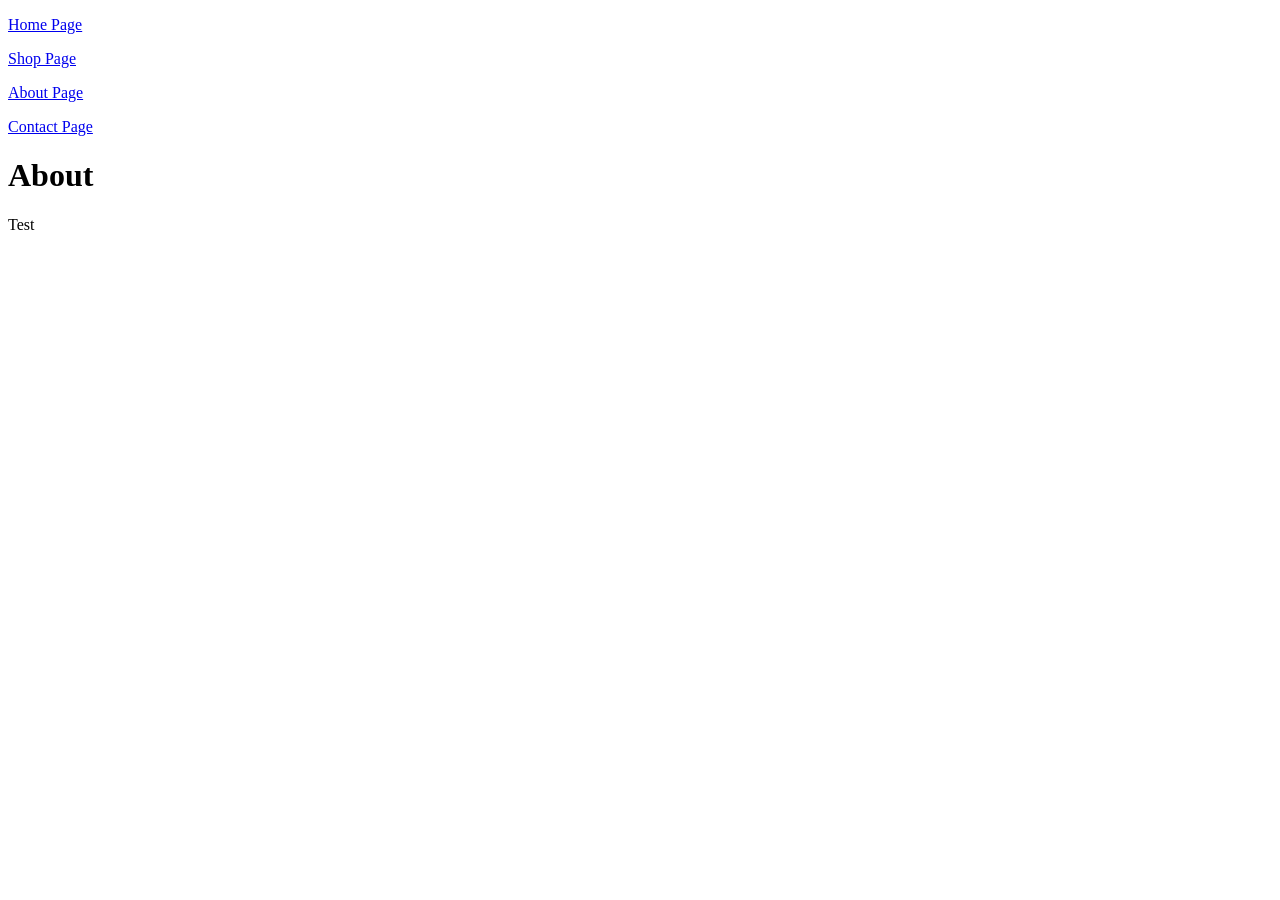
==== about.html @ 656374a6 "testing css and assets" ====
<!DOCTYPE html>

<head>
    <link rel="stylesheet" href="styles.css">

    <nav>
        <p><a href="index.html">Home Page</a></p>
        <p><a href="shop.html">Shop Page</a></p>
        <p><a href="about.html">About Page</a></p>
        <p><a href="contact.html">Contact Page</a></p>
    </nav>
</head>

<body>
    <h1>About</h1>
    <p>Test</p>
</body>
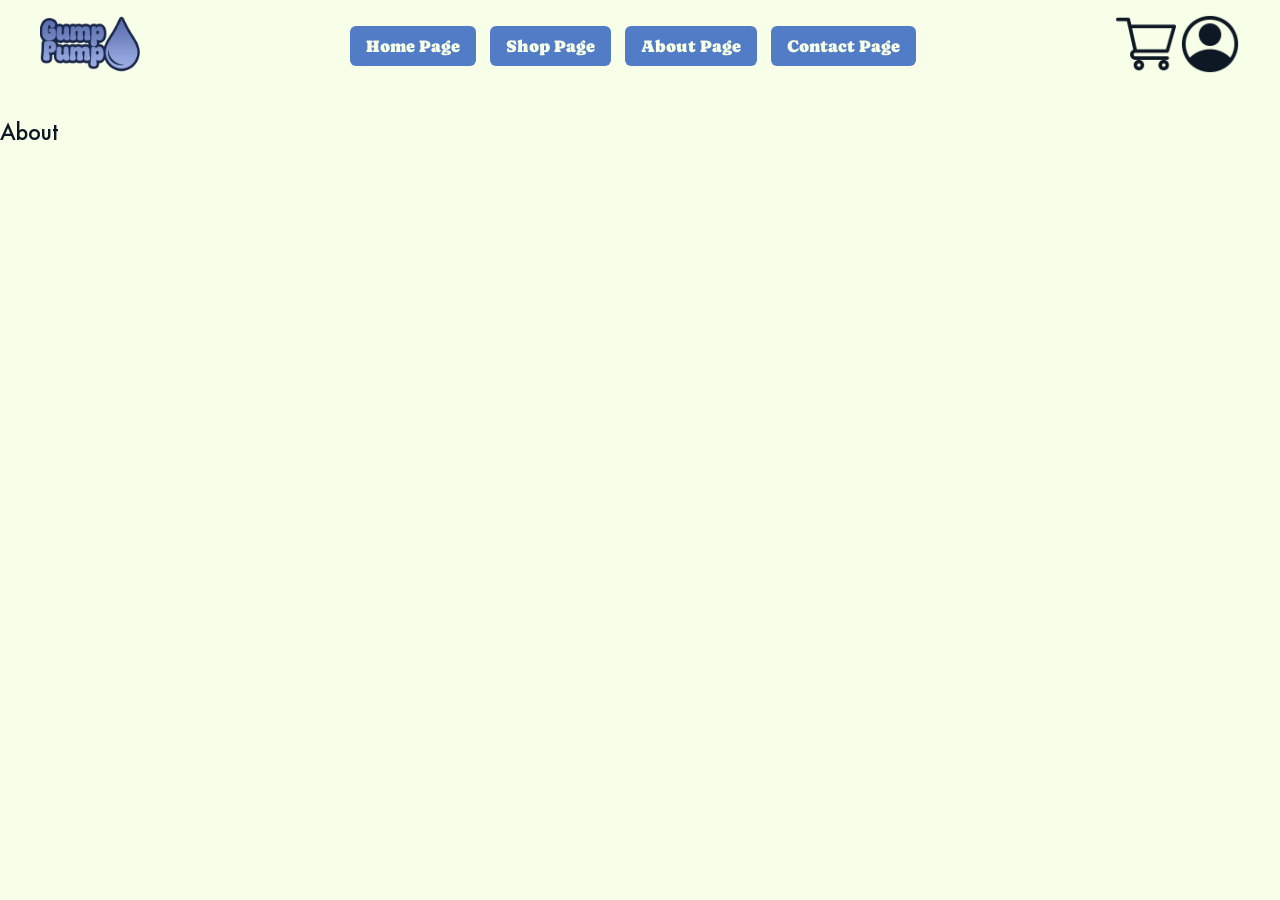
==== commit 05c5b3a7: "added the new navigation bar to all pages" ====
--- a/about.html
+++ b/about.html
@@ -1,17 +1,28 @@
 <!DOCTYPE html>
 
 <head>
-    <link rel="stylesheet" href="styles.css">
+    <link rel="stylesheet" href="css/styles.css">
 
-    <nav>
-        <p><a href="index.html">Home Page</a></p>
-        <p><a href="shop.html">Shop Page</a></p>
-        <p><a href="about.html">About Page</a></p>
-        <p><a href="contact.html">Contact Page</a></p>
-    </nav>
+    <div class="nav">
+        <div class="logo">
+            <img src="assets/logo/GumpPumpFINALlogo.png" style="width:100px;height:60px;">
+        </div>
+        
+        <div class="menu">
+            <a href="index.html">Home Page</a>
+            <a href="shop.html">Shop Page</a>
+            <a href="about.html">About Page</a>
+            <a href="contact.html">Contact Page</a>
+        </div>
+
+        <div class="icons">
+            <a href="a"><img src="assets/images/CartIcon.png" style="width:60px;height:60px;"></a>
+            <a href="a"><img src="assets/images/UserIcon.png" style="width:60px;height:60px;"></a>
+        </div>
+    </div>
+
 </head>
 
 <body>
-    <h1>About</h1>
-    <p>Test</p>
+    <p>About</p>
 </body>
--- a/css/styles.css
+++ b/css/styles.css
@@ -0,0 +1,43 @@
+@font-face {
+    font-family: 'Futura';
+    src: url('../assets/fonts/FuturaCyrillicMedium.ttf') format('truetype');
+}
+
+@font-face {
+    font-family: 'Caprasimo';
+    src: url('../assets/fonts/Caprasimo-Regular.ttf') format('truetype');
+}
+
+body {
+    background-color: #f8ffe8;
+    margin: 0;
+}
+
+.nav {
+    display: flex;
+    justify-content: space-between;
+    align-items: center;
+    padding: 14px 40px;
+}
+
+.menu a {
+    background-color: #527cc6;
+    text-decoration: none;
+    color: #f8ffe8;
+    font-family: 'Caprasimo';
+    font-size: 17px;
+    padding: 10px 16px;
+    margin-left: 10px;
+    border-radius: 6px;
+    transition: 0.3s;
+}
+
+.menu a:hover {
+    background-color: #0b2545;
+}
+
+p {
+    font-family: 'Futura';
+    color: #0d1824;
+    font-size: 24px;
+}
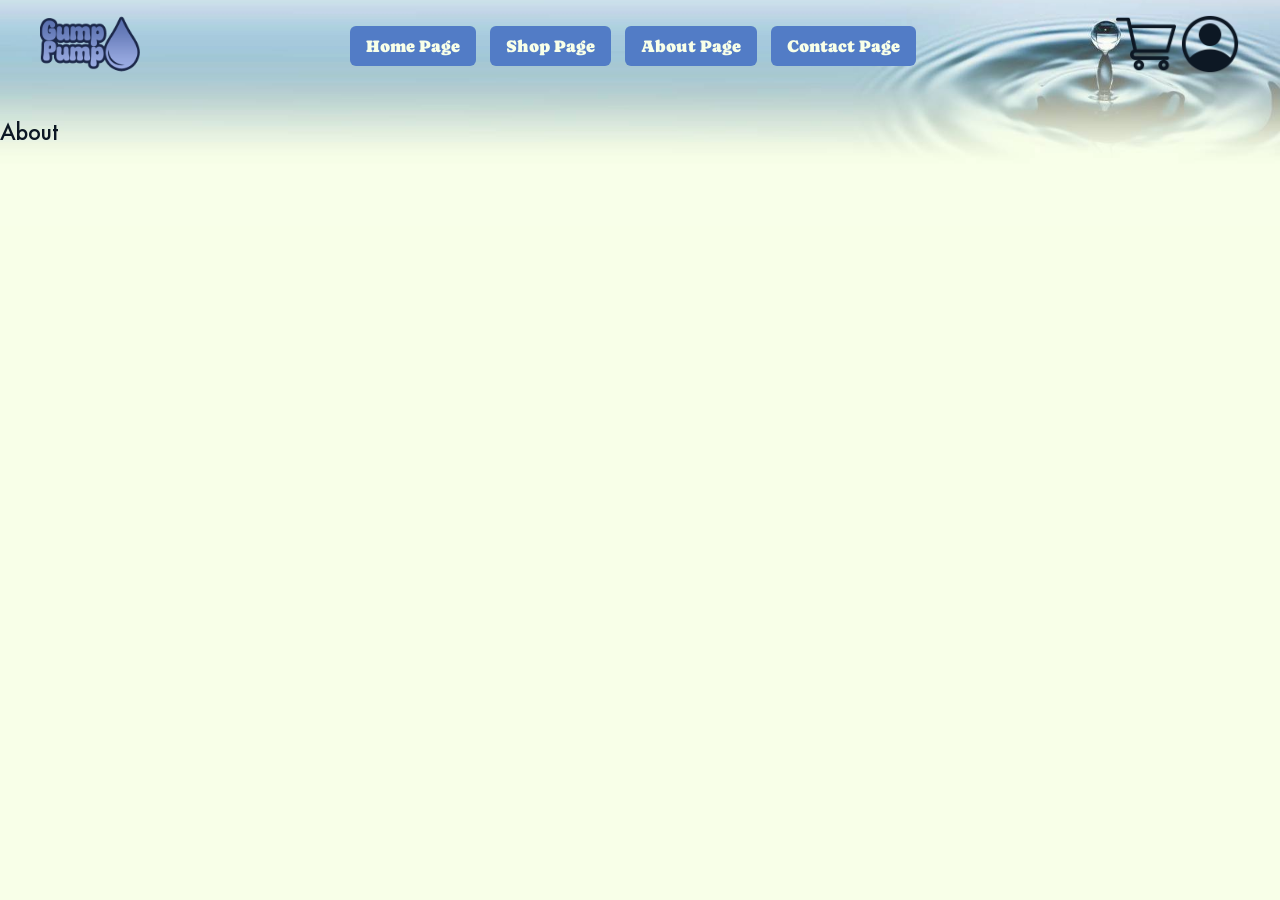
==== commit e5c6608a: "banner" ====
--- a/about.html
+++ b/about.html
@@ -2,6 +2,9 @@
 
 <head>
     <link rel="stylesheet" href="css/styles.css">
+    <title>
+        GumpPump | About
+    </title>
 
     <div class="nav">
         <div class="logo">
@@ -24,5 +27,8 @@
 </head>
 
 <body>
+    <div class="banner">
+        <img src="assets/images/WaterSplashFull.jpg" style="width:100vw;">
+    </div>
     <p>About</p>
 </body>
--- a/css/styles.css
+++ b/css/styles.css
@@ -18,6 +18,7 @@
     justify-content: space-between;
     align-items: center;
     padding: 14px 40px;
+    z-index:10;
 }
 
 .menu a {
@@ -36,6 +37,12 @@
     background-color: #0b2545;
 }
 
+.banner {
+    position:absolute;
+    z-index:-10;
+    top:-50px;
+}
+
 p {
     font-family: 'Futura';
     color: #0d1824;
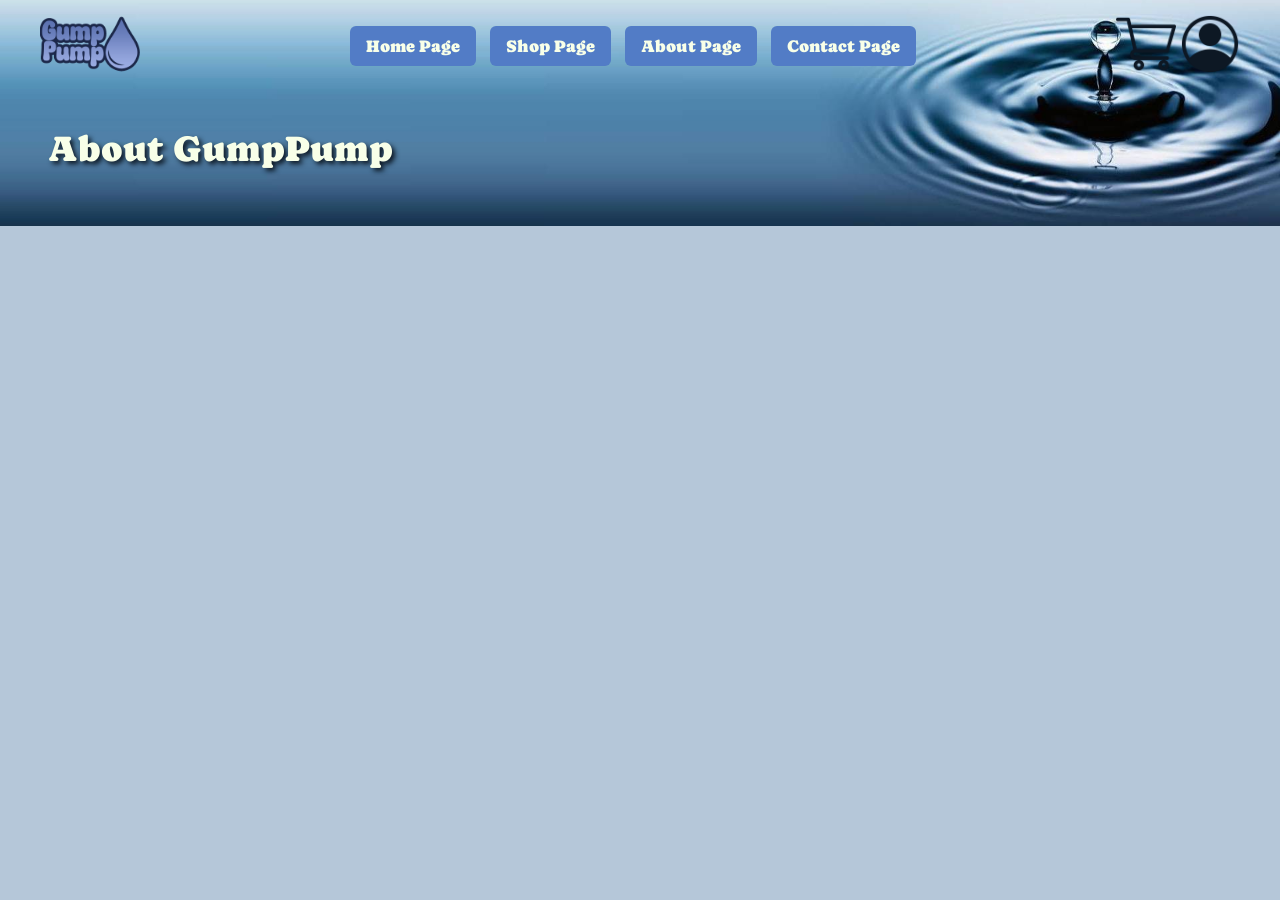
==== commit 781be2a0: "updated banner + headings" ====
--- a/about.html
+++ b/about.html
@@ -28,7 +28,10 @@
 
 <body>
     <div class="banner">
-        <img src="assets/images/WaterSplashFull.jpg" style="width:100vw;">
+        <img src="assets/images/WaterSplashNoGradient.jpg" style="width:100vw;">
     </div>
-    <p>About</p>
+    
+    <div class="slogan">
+        <p>About GumpPump</p>
+    </div>
 </body>
--- a/css/styles.css
+++ b/css/styles.css
@@ -9,7 +9,7 @@
 }
 
 body {
-    background-color: #f8ffe8;
+    background-color: #b5c7d9;
     margin: 0;
 }
 
@@ -35,6 +35,7 @@
 
 .menu a:hover {
     background-color: #0b2545;
+    box-shadow: 3px 3px 5px #0d1824;
 }
 
 .banner {
@@ -47,4 +48,13 @@
     font-family: 'Futura';
     color: #0d1824;
     font-size: 24px;
+}
+
+.slogan p {
+    font-family: 'Caprasimo';
+    color: #f8ffe8;
+    text-shadow: 3px 3px 5px #0d1824;
+    font-size: 36px;
+    margin-left: 48px;
+    z-index: 10;
 }
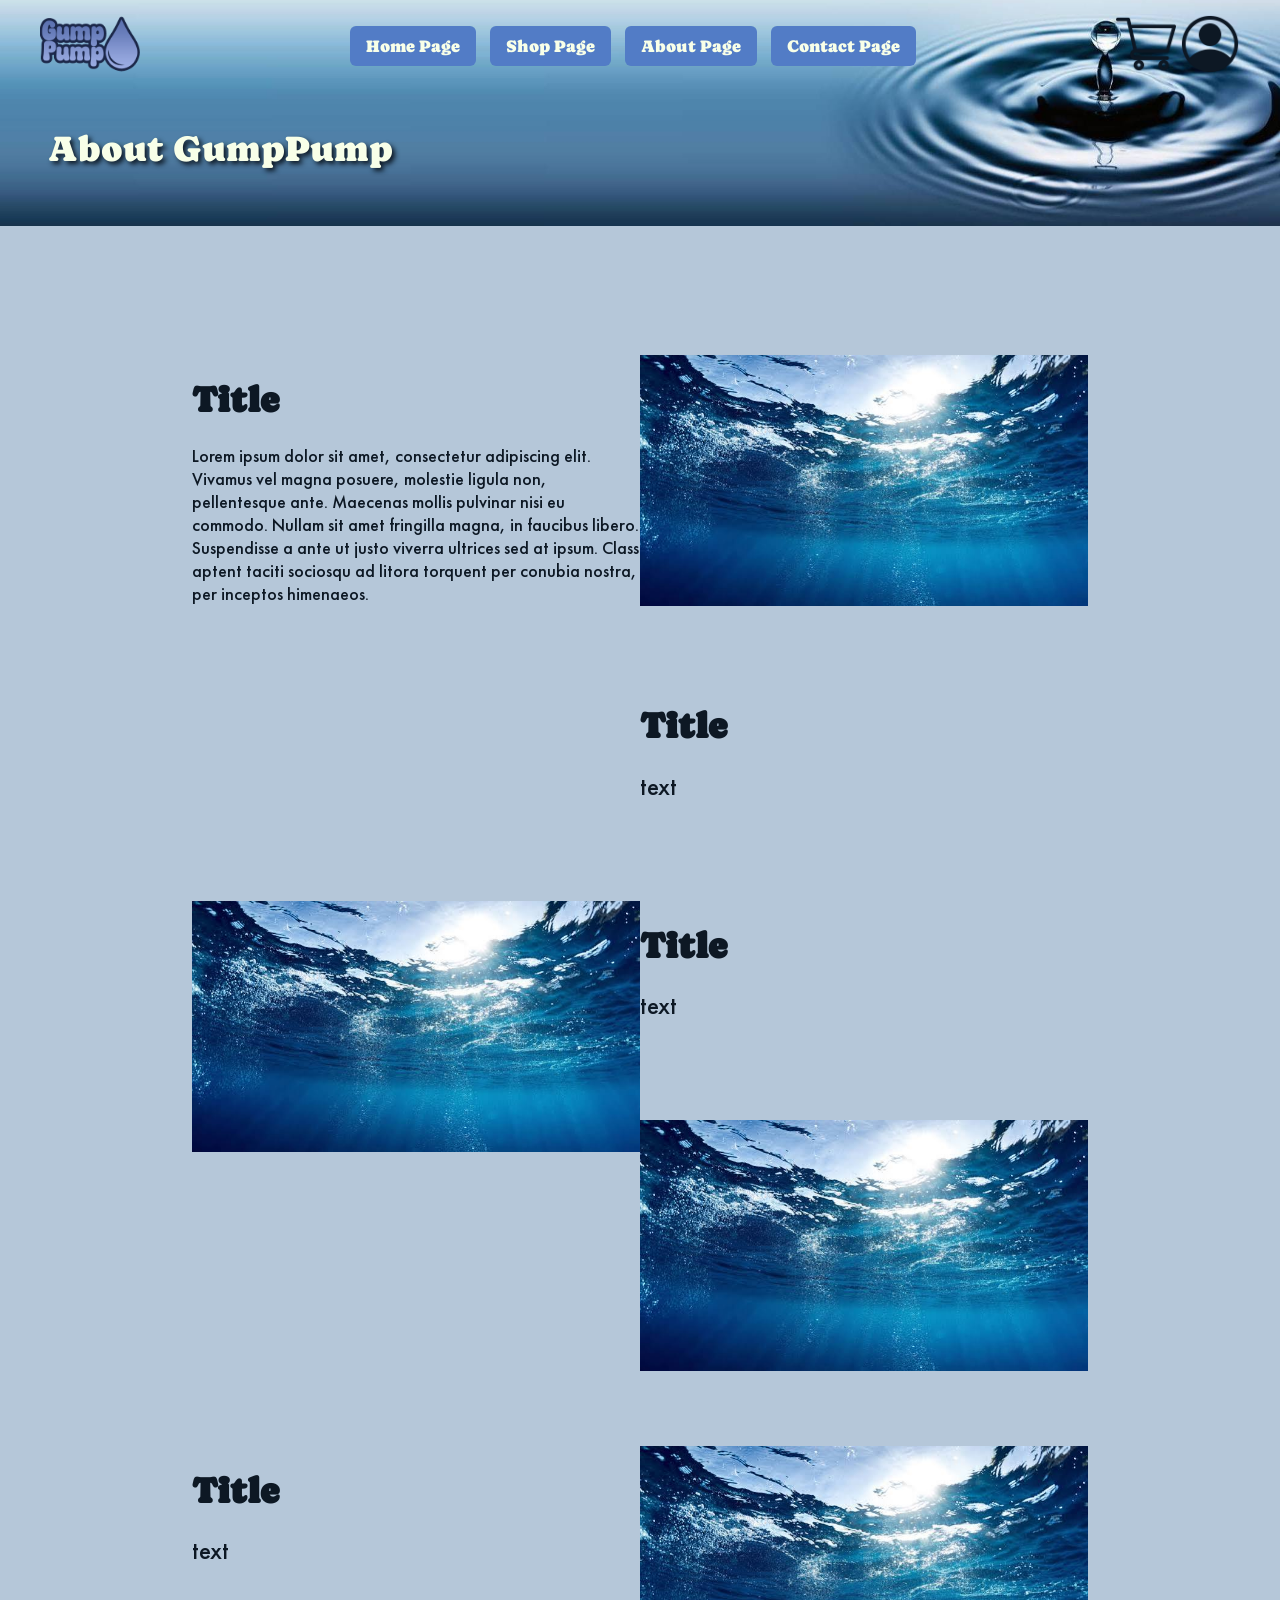
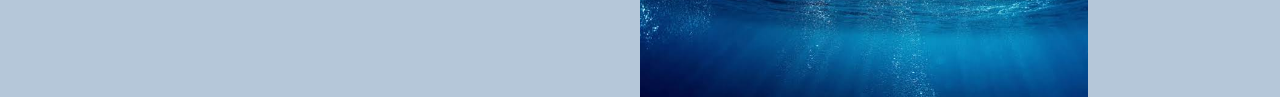
==== commit 254ddb67: "added about page template" ====
--- a/about.html
+++ b/about.html
@@ -2,13 +2,13 @@
 
 <head>
     <link rel="stylesheet" href="css/styles.css">
-    <title>
+    <Title>
         GumpPump | About
-    </title>
+    </Title>
 
     <div class="nav">
         <div class="logo">
-            <img src="assets/logo/GumpPumpFINALlogo.png" style="width:100px;height:60px;">
+            <a href="index.html"><img src="assets/logo/GumpPumpFINALlogo.png" style="width:100px;height:60px;"></a>
         </div>
         
         <div class="menu">
@@ -34,4 +34,38 @@
     <div class="slogan">
         <p>About GumpPump</p>
     </div>
+
+
+    <div class="aboutbox">
+        <div class="textbox" style="padding-top:150px;">
+            <h1>Title</h1>
+            <p style="font-size:18px;">Lorem ipsum dolor sit amet, consectetur adipiscing elit. Vivamus vel magna posuere, molestie ligula non, pellentesque ante. Maecenas mollis pulvinar nisi eu commodo. Nullam sit amet fringilla magna, in faucibus libero. Suspendisse a ante ut justo viverra ultrices sed at ipsum. Class aptent taciti sociosqu ad litora torquent per conubia nostra, per inceptos himenaeos.</p>
+        </div>
+        <img src="assets/images/underwater.jpg" style="padding-top:150px;">
+    </div>
+
+    <div class="aboutbox">
+        <div class="textbox">
+            <h1>Title</h1>
+            <p>text</p>
+        </div>
+        <img src="assets/images/underwater.jpg">
+    </div>
+
+    <div class="aboutbox">
+        <div class="textbox">
+            <h1>Title</h1>
+            <p>text</p>
+        </div>
+        <img src="assets/images/underwater.jpg">
+    </div>
+
+    <div class="aboutbox">
+        <div class="textbox">
+            <h1>Title</h1>
+            <p>text</p>
+        </div>
+        <img src="assets/images/underwater.jpg">
+    </div>
+
 </body>
--- a/css/styles.css
+++ b/css/styles.css
@@ -50,6 +50,12 @@
     font-size: 24px;
 }
 
+h1 {
+    font-family: 'Caprasimo';
+    color: #0d1824;
+    font-size: 36px;
+}
+
 .slogan p {
     font-family: 'Caprasimo';
     color: #f8ffe8;
@@ -57,4 +63,133 @@
     font-size: 36px;
     margin-left: 48px;
     z-index: 10;
-}+}
+
+/* c#0d1824its to geeksforgeeks for the scrolling img gallery code
+https://www.geeksforgeeks.org/css/how-to-create-an-image-gallery-with-a-horizontal-scrollbar-using-css/ */
+
+.gallerybox {
+    overflow-x: auto;
+    width: 65vw;
+    margin-left: 17.5vw;
+}
+
+.imgbox p {
+    width: 350px;
+    height: 350px;
+    margin: 10px 20px 10px 20px;
+    border-radius: 20px;
+    border: transparent;
+    text-align: center;
+    align-items: center;
+    justify-content: center;
+    display: flex;
+    color: #f8ffe8;
+    font-family: 'Caprasimo';
+    background-color: #527cc6;
+    -webkit-text-stroke: 8px #0d1824;
+    paint-order: stroke fill;
+    font-size: 32px;
+    transition: 0.3s;
+}
+
+.imgbox img {
+    width: 350px;
+    height: 350px;
+    margin: 10px 20px 10px 20px;
+    border-radius: 20px;
+    border: transparent;
+    background-color: #f8ffe8;
+    transition: 0.3s;
+}
+
+.imgbox img:hover {
+    box-shadow: 6px 6px 10px #0d1824;
+    transition: 0.3s;
+}
+
+.imgbox p:hover {
+    box-shadow: 6px 6px 10px #0d1824;
+    transition: 0.3s;
+}
+
+.imgbox {
+    display: flex;
+    flex-wrap: nowrap;
+}
+
+.gallerytitle {
+    font-family: 'Caprasimo';
+    text-align: center;
+    padding: 50px 0px 20px 0px;
+}
+
+.linksection {
+    width: 65%;
+    height: 350px;
+    margin-left: 17.5%;
+    margin-top: 50px;
+    background-color: #0b2545;
+    transition: 0.3s;
+}
+
+.linksection:hover {
+    box-shadow: 6px 6px 10px #0d1824;
+    transition: 0.3s;
+}
+
+.linksection p {
+    width: 40%;
+    padding-left: 5%;
+    padding-right: 5%;
+    height: 100%;
+    float: left;
+    color: #f8ffe8;
+    text-align: center;
+}
+
+.linksection img {
+    width: 50%;
+    height: 100%;
+    float: left;
+    object-fit: cover;
+}
+
+.aboutbox {
+    margin-left: 15%;
+    width: 70%;
+    
+}
+
+.aboutbox .textbox {
+    float: left;
+    width: 50%;
+    padding-top: 75px;
+}
+
+.aboutbox img {
+    float: left;
+    width: 50%;
+    object-fit: cover;
+    padding-top: 75px;
+}
+
+.contactbox {
+    margin-left: 15%;
+    width: 70%;
+    
+}
+
+.contactbox .textbox {
+    float: left;
+    width: 40%;
+    padding-top: 75px;
+    margin-left: 5%;
+}
+
+.contactbox img {
+    float: left;
+    width: 50%;
+    object-fit: cover;
+    padding-top: 75px;
+}
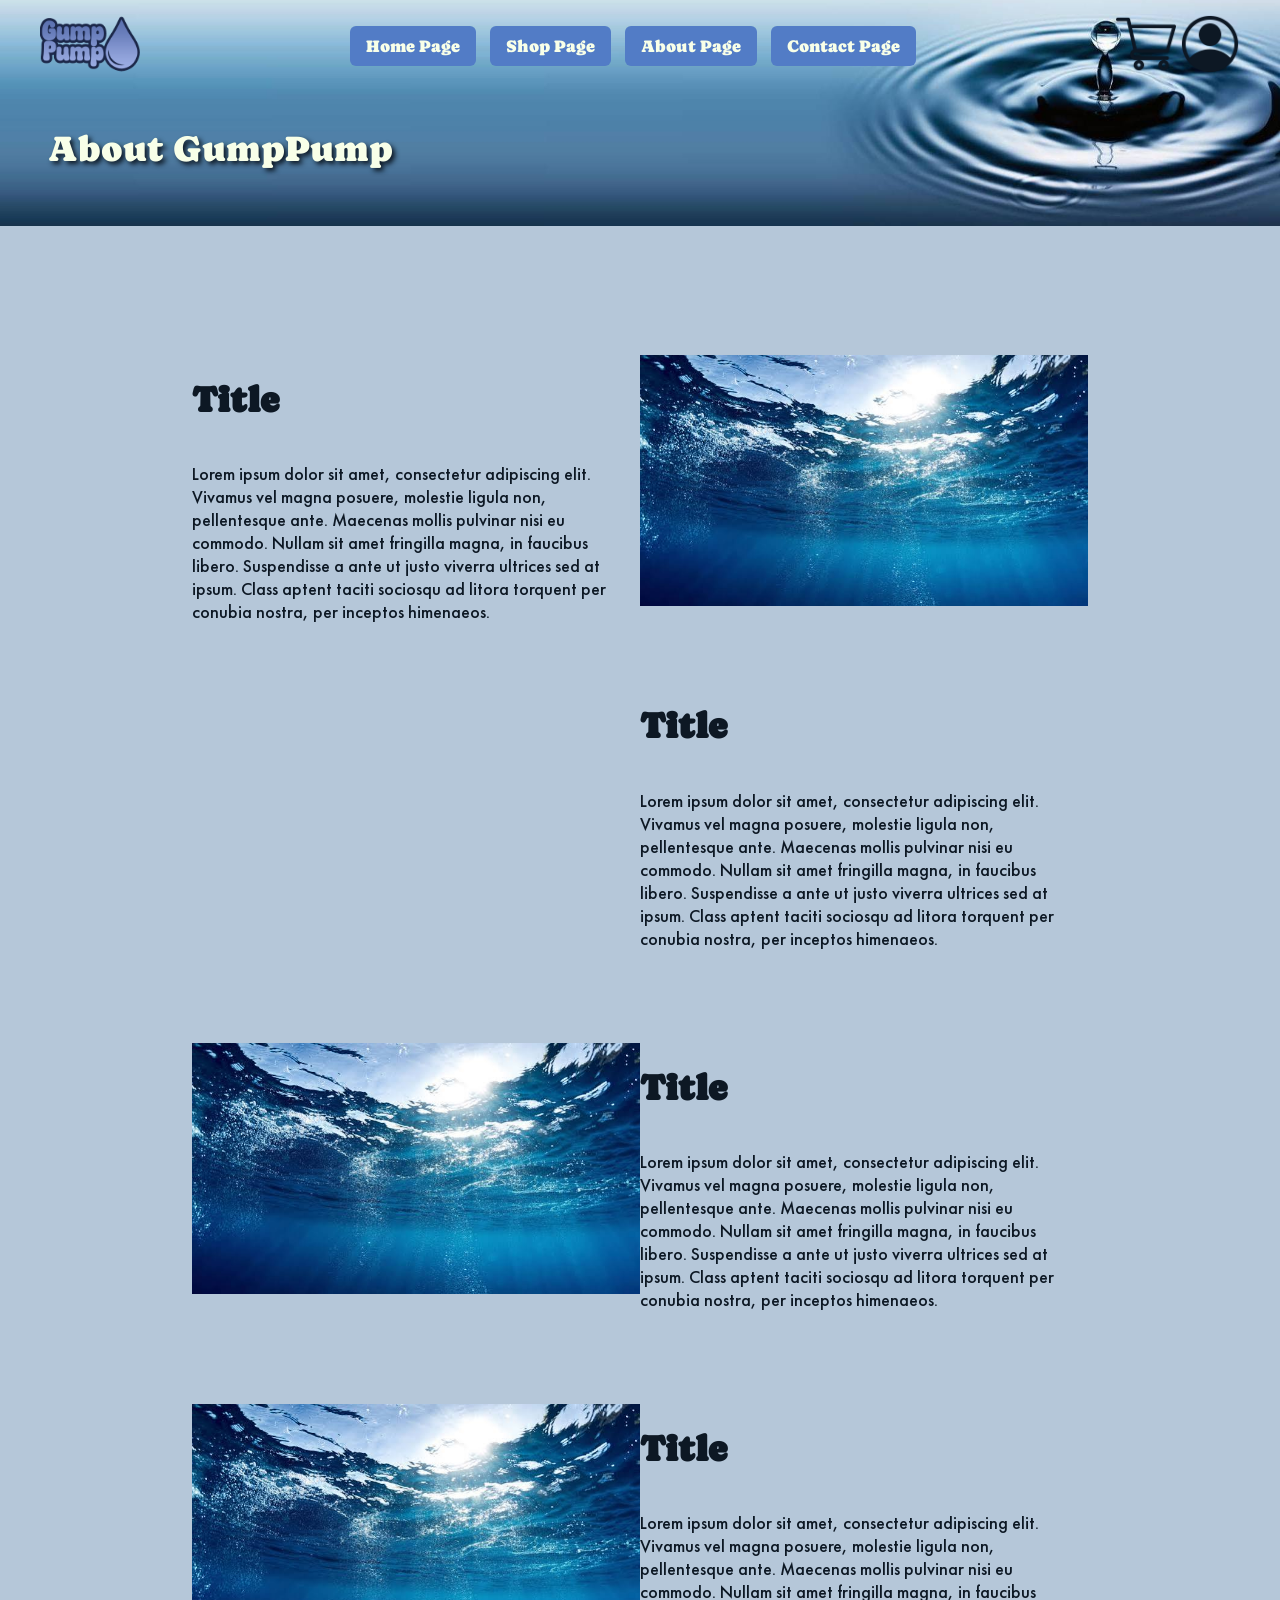
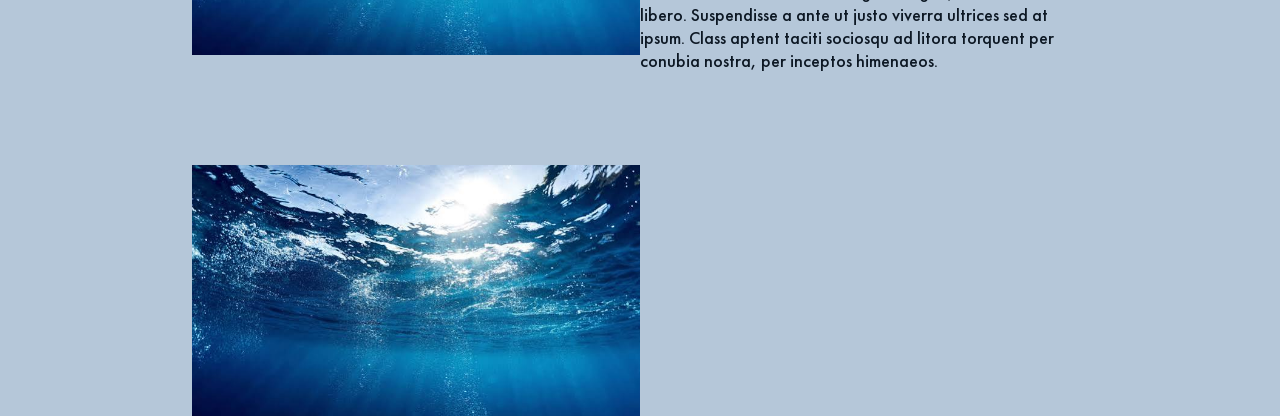
==== commit 67252751: "updated margins on about page" ====
--- a/about.html
+++ b/about.html
@@ -47,7 +47,7 @@
     <div class="aboutbox">
         <div class="textbox">
             <h1>Title</h1>
-            <p>text</p>
+            <p style="font-size:18px;">Lorem ipsum dolor sit amet, consectetur adipiscing elit. Vivamus vel magna posuere, molestie ligula non, pellentesque ante. Maecenas mollis pulvinar nisi eu commodo. Nullam sit amet fringilla magna, in faucibus libero. Suspendisse a ante ut justo viverra ultrices sed at ipsum. Class aptent taciti sociosqu ad litora torquent per conubia nostra, per inceptos himenaeos.</p>
         </div>
         <img src="assets/images/underwater.jpg">
     </div>
@@ -55,7 +55,7 @@
     <div class="aboutbox">
         <div class="textbox">
             <h1>Title</h1>
-            <p>text</p>
+            <p style="font-size:18px;">Lorem ipsum dolor sit amet, consectetur adipiscing elit. Vivamus vel magna posuere, molestie ligula non, pellentesque ante. Maecenas mollis pulvinar nisi eu commodo. Nullam sit amet fringilla magna, in faucibus libero. Suspendisse a ante ut justo viverra ultrices sed at ipsum. Class aptent taciti sociosqu ad litora torquent per conubia nostra, per inceptos himenaeos.</p>
         </div>
         <img src="assets/images/underwater.jpg">
     </div>
@@ -63,7 +63,7 @@
     <div class="aboutbox">
         <div class="textbox">
             <h1>Title</h1>
-            <p>text</p>
+            <p style="font-size:18px;">Lorem ipsum dolor sit amet, consectetur adipiscing elit. Vivamus vel magna posuere, molestie ligula non, pellentesque ante. Maecenas mollis pulvinar nisi eu commodo. Nullam sit amet fringilla magna, in faucibus libero. Suspendisse a ante ut justo viverra ultrices sed at ipsum. Class aptent taciti sociosqu ad litora torquent per conubia nostra, per inceptos himenaeos.</p>
         </div>
         <img src="assets/images/underwater.jpg">
     </div>
--- a/css/styles.css
+++ b/css/styles.css
@@ -167,6 +167,11 @@
     padding-top: 75px;
 }
 
+.aboutbox .textbox p{
+    width: 95%;
+    float: left; 
+}
+
 .aboutbox img {
     float: left;
     width: 50%;
@@ -182,9 +187,8 @@
 
 .contactbox .textbox {
     float: left;
-    width: 40%;
-    padding-top: 75px;
-    margin-left: 5%;
+    width: 50%;
+    padding-top: 75px;
 }
 
 .contactbox img {
@@ -193,3 +197,51 @@
     object-fit: cover;
     padding-top: 75px;
 }
+
+
+/* contact form code taken from w3schools (https://www.w3schools.com/howto/howto_css_contact_form.asp) */
+
+input[type=text], select, textarea {
+  width: 100%;
+  padding: 12px;
+  border: 1px solid #ccc;
+  border-radius: 4px;
+  box-sizing: border-box;
+  margin-top: 6px;
+  margin-bottom: 16px;
+  resize: vertical
+}
+
+input[type=submit] {
+  background-color: #527cc6;
+  color: white;
+  padding: 12px 20px;
+  border: none;
+  border-radius: 4px;
+  cursor: pointer;
+  transition: 0.3s;
+}
+
+input[type=submit]:hover {
+  background-color: #0b2545;
+  box-shadow: 3px 3px 5px #0d1824;
+  transition: 0.3s;
+}
+
+.contactform {
+  width: 60%;
+  margin-left: 20%;
+  border-radius: 5px;
+  margin-top: 100px;
+}
+
+.contactform label, input, textarea {
+    font-family: 'Futura';
+    color: #0d1824;
+    font-size: 16px;
+}
+
+.storecontentsbox {
+    width: 65vw;
+    margin-left: 17.5vw;
+}
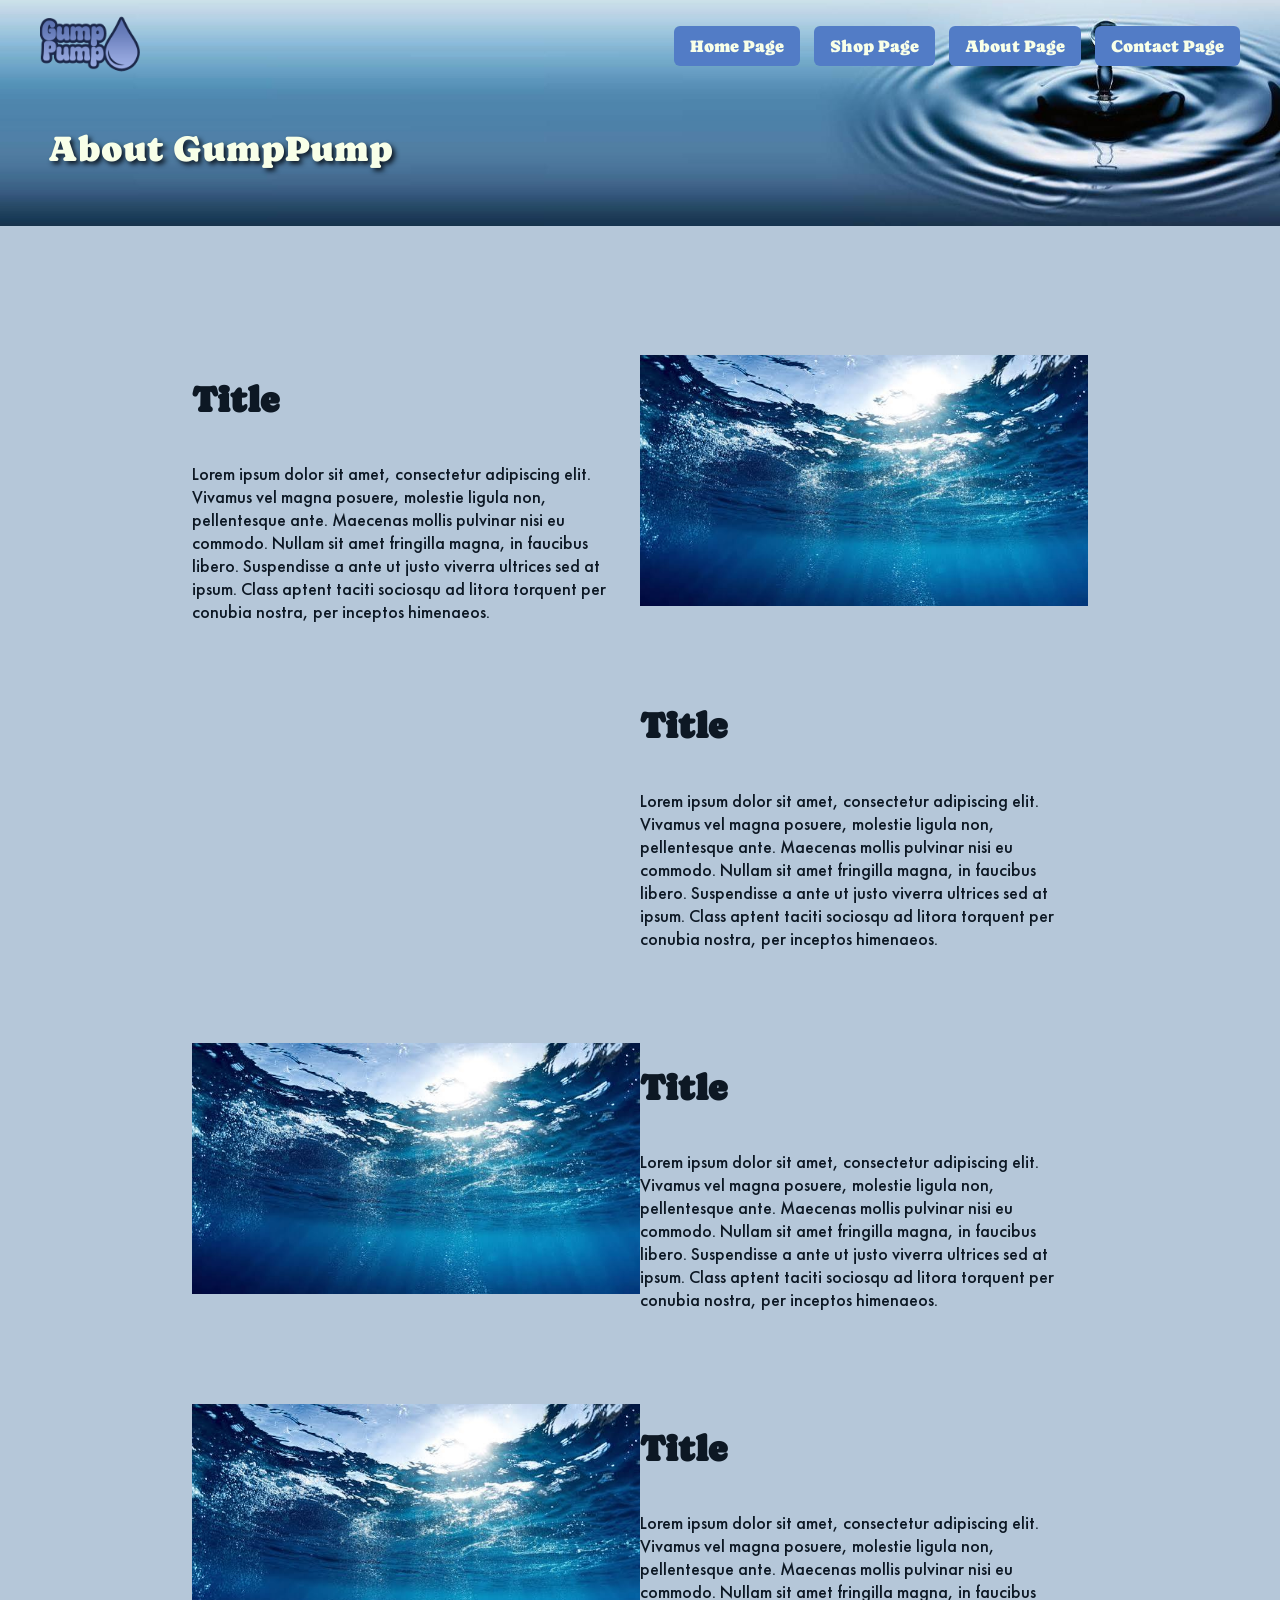
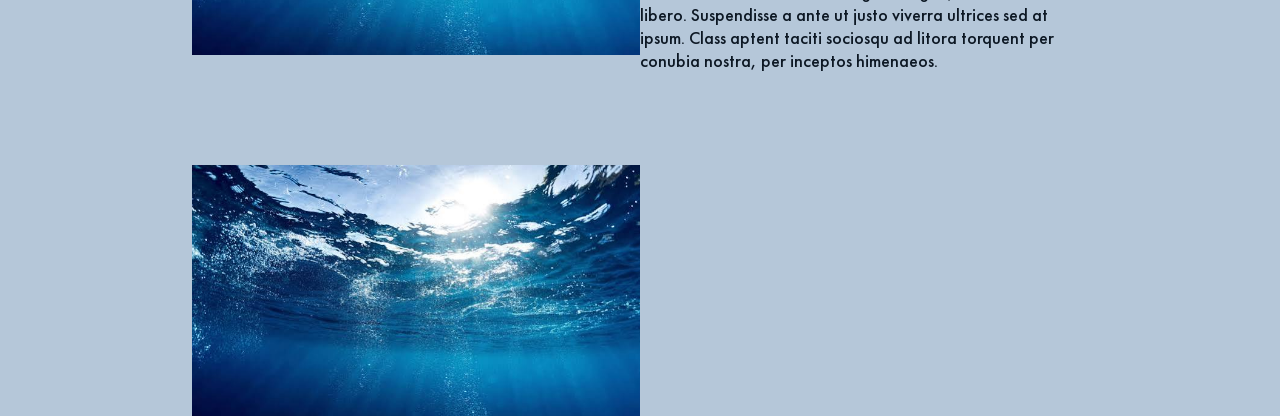
==== commit 03dd66fc: "edited the search bar" ====
--- a/about.html
+++ b/about.html
@@ -18,10 +18,6 @@
             <a href="contact.html">Contact Page</a>
         </div>
 
-        <div class="icons">
-            <a href="a"><img src="assets/images/CartIcon.png" style="width:60px;height:60px;"></a>
-            <a href="a"><img src="assets/images/UserIcon.png" style="width:60px;height:60px;"></a>
-        </div>
     </div>
 
 </head>
--- a/css/styles.css
+++ b/css/styles.css
@@ -241,7 +241,91 @@
     font-size: 16px;
 }
 
+.itembox {
+    width:200px;
+    background-color: white;
+    display: flex;
+    align-items: center;
+    justify-content: center;
+    transition:0.3s;
+}
+
+.itembox:hover {
+    background-color: #0b2545;
+    box-shadow: 6px 6px 8px #0d1824;
+}
+
 .storecontentsbox {
-    width: 65vw;
-    margin-left: 17.5vw;
+    width: 80%;
+    max-width: 1200px;
+    margin: 110px auto 60px;
+    margin-top: 60px;
+    display: grid;
+    grid-template-columns: repeat(4, minmax(0, 1fr));
+    column-gap: 28px;
+    row-gap: 36px;
+    align-items: start;
+    box-sizing: border-box;
+}
+
+
+.storecontentsbox > .storeitem {
+    width: 100%;
+    min-width: 0;
+}
+
+
+.storecontentsbox .itembox {
+    width: 100%;
+    height: 200px;
+    background-color: white;
+    display: flex;
+    align-items: center;
+    justify-content: center; 
+    box-sizing: border-box;
+    outline: 3px solid #0b2545;
+    border-radius: 8px;
+}
+
+
+.storecontentsbox .itembox img {
+    display: block;
+    max-width: 100%;
+    max-height: 200px;
+    width: auto;
+    height: auto;
+    object-fit: contain;
+}
+
+
+.storecontentsbox .storeitem p {
+    margin: 6px 0 0 0;
+    text-align: left;
+    font-size:16px;
+}
+
+.shop-search {
+    width: 80%;
+    max-width: 800px;
+    margin: 100px auto 0;
+}
+
+#productSearch {
+    width: 100%;
+    padding: 14px 18px;
+    border: 2px solid #527cc6;
+    border-radius: 8px;
+    box-sizing: border-box;
+    font-family: 'Futura';
+    font-size: 18px;
+    color: #0d1824;
+    background-color: #f8ffe8;
+    outline: none;
+    transition: 0.3s;
+    border-radius:25px;
+}
+
+#productSearch:focus {
+    border-color: #0b2545;
+    box-shadow: 0 0 6px #527cc6;
 }
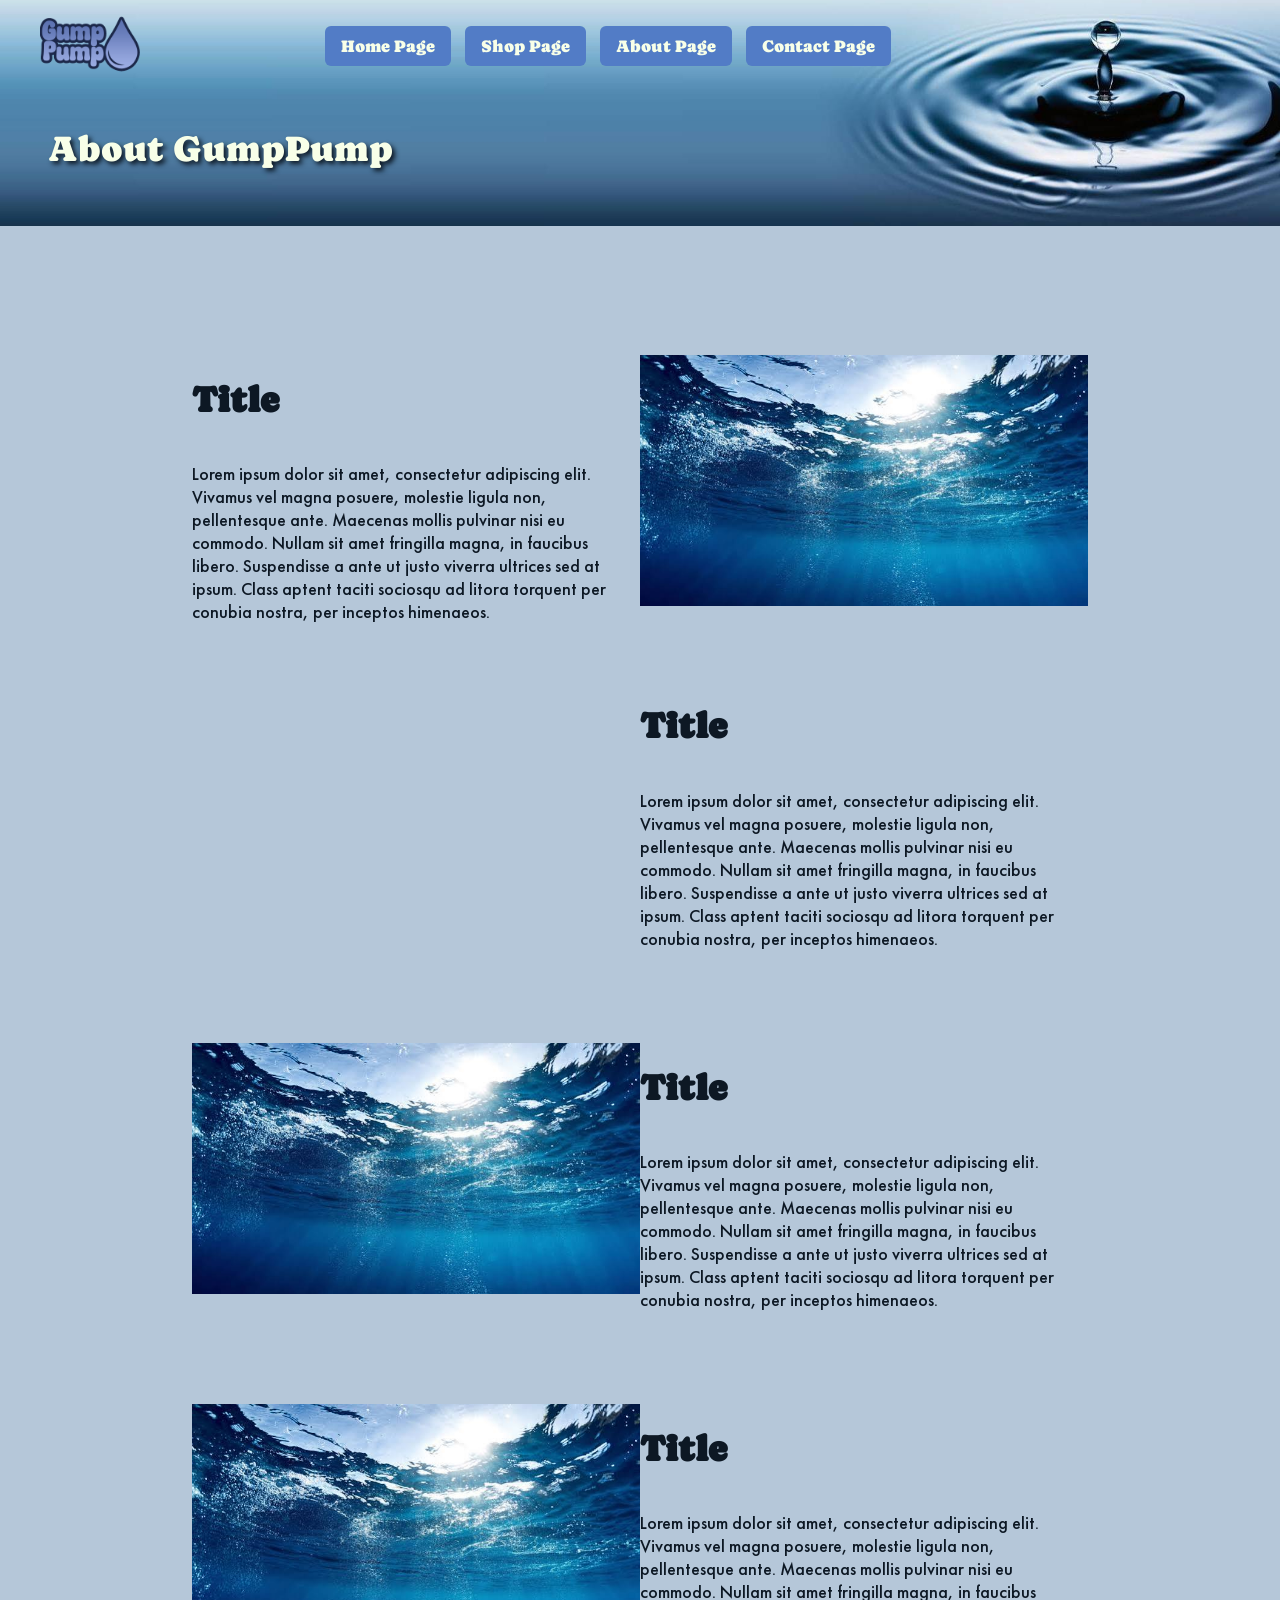
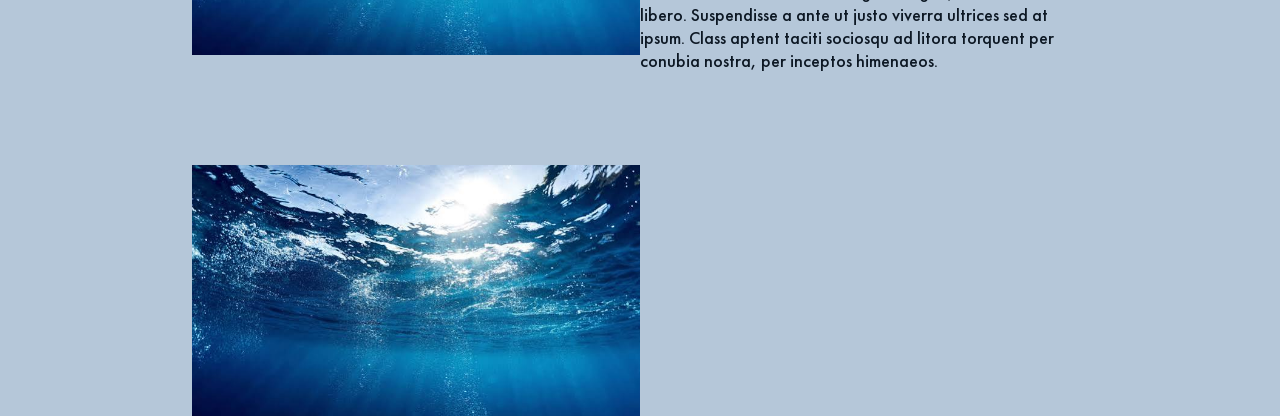
==== commit 1244c5d6: "fix" ====
--- a/about.html
+++ b/about.html
@@ -18,6 +18,8 @@
             <a href="contact.html">Contact Page</a>
         </div>
 
+        <div></div>
+        <div></div>
     </div>
 
 </head>
